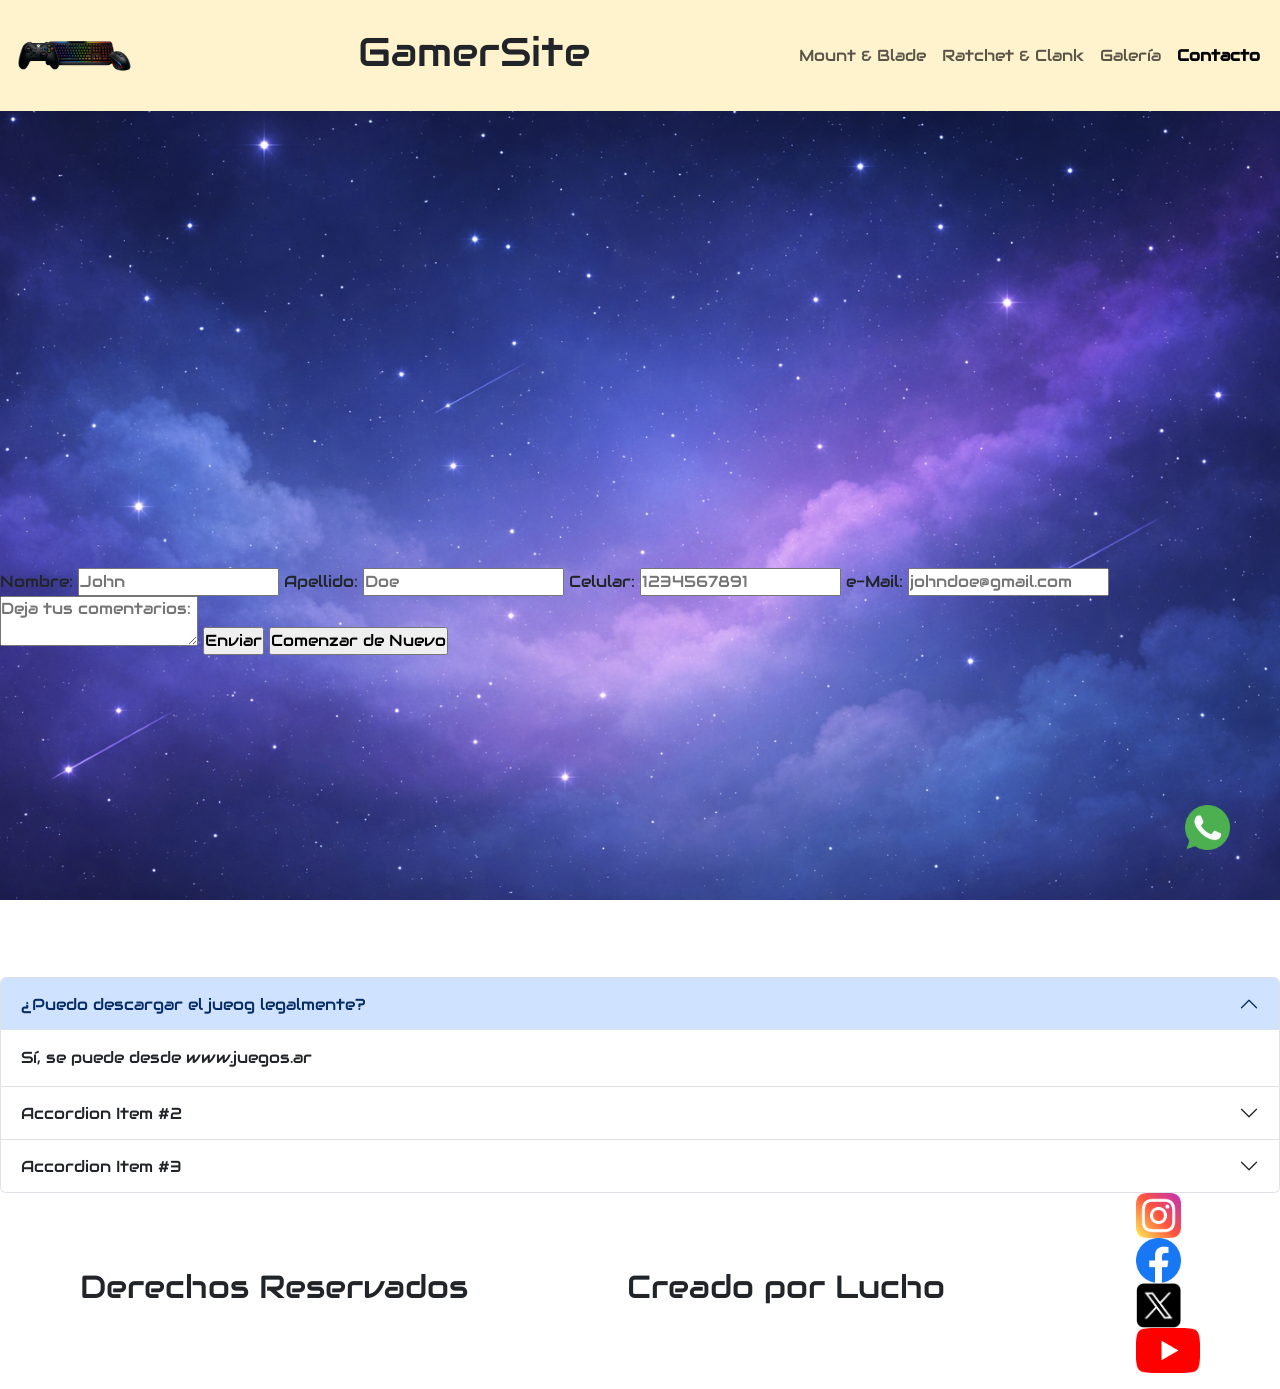
==== pages/contacto.html @ acaf25fb "First commit of GamerSite" ====
<!DOCTYPE html>
<html lang="es-ar">

<head>
    <meta charset="UTF-8">
    <meta name="viewport" content="width=device-width, initial-scale=1.0">
    <title>GamerSite - Contacto</title>
    <link href="https://cdn.jsdelivr.net/npm/bootstrap@5.3.8/dist/css/bootstrap.min.css" rel="stylesheet"
        integrity="sha384-sRIl4kxILFvY47J16cr9ZwB07vP4J8+LH7qKQnuqkuIAvNWLzeN8tE5YBujZqJLB" crossorigin="anonymous">
    <link rel="stylesheet" href="../styles/styles.css">
</head>

<body>
    <header>
        <nav class="navbar navbar-expand-lg bg-warning-subtle">
            <div class="container-fluid">
                <a class="navbar-brand" href="../index.html">
                    <img src="../assets/logo.png"
                        alt="Logo de GamerSite con un mando (joystick) de pc y un conjunto gamer de teclado y mouse"
                        class="logo">
                </a>
                <h1 class="titulo">GamerSite</h1>
                <button class="navbar-toggler" type="button" data-bs-toggle="collapse"
                    data-bs-target="#navbarNavDropdown" aria-controls="navbarNavDropdown" aria-expanded="false"
                    aria-label="Toggle navigation">
                    <span class="navbar-toggler-icon"></span>
                </button>
                <div class="collapse navbar-collapse" id="navbarNavDropdown">
                    <ul class="navbar-nav">
                        <li class="nav-item">
                            <a class="nav-link" href="./mab.html">Mount & Blade</a>
                        </li>
                        <li class="nav-item">
                            <a class="nav-link" aria-current="page" href="./rac.html">Ratchet & Clank</a>
                        </li>
                        <li class="nav-item">
                            <a class="nav-link" href="./galeria.html">Galería</a>
                        </li>
                        <li class="nav-item">
                            <a class="nav-link active" aria-current="page" href="./contacto.html">Contacto</a>
                        </li>
                    </ul>
                </div>
            </div>
        </nav>
    </header>

    <main>
        <iframe
            src="https://www.google.com/maps/embed?pb=!1m18!1m12!1m3!1d4786.296131855765!2d-64.55979134716132!3d-31.976561609284506!2m3!1f0!2f0!3f0!3m2!1i1024!2i768!4f13.1!3m3!1m2!1s0x95d2b0447c2bd5ff%3A0x3245f2bd7c030f4c!2sPlaza%20Jose%20Hernandez!5e0!3m2!1ses!2sar!4v1768403848104!5m2!1ses!2sar"
            width="600" height="450" style="border:0;" allowfullscreen="" loading="lazy"
            referrerpolicy="no-referrer-when-downgrade" class="maps"></iframe>

        <form>
            <label>Nombre:</label>
            <input type="text" placeholder="John">

            <label>Apellido:</label>
            <input type="text" placeholder="Doe">

            <label>Celular:</label>
            <input type="number" placeholder="1234567891">

            <label>e-Mail:</label>
            <input type="email" placeholder="johndoe@gmail.com">

            <textarea placeholder="Deja tus comentarios:"></textarea>

            <input type="submit" value="Enviar">
            <input type="reset" value="Comenzar de Nuevo">

        </form>

        <iframe width="560" height="315" src="https://www.youtube.com/embed/uA4NB6C_1W8?si=83ViBQy3-pHXhTYh"
            title="YouTube video player" frameborder="0"
            allow="accelerometer; autoplay; clipboard-write; encrypted-media; gyroscope; picture-in-picture; web-share"
            referrerpolicy="strict-origin-when-cross-origin" allowfullscreen class="music"></iframe>

        <div class="accordion" id="accordionExample">
            <div class="accordion-item">
                <h2 class="accordion-header">
                    <button class="accordion-button" type="button" data-bs-toggle="collapse"
                        data-bs-target="#collapseOne" aria-expanded="true" aria-controls="collapseOne">
                        ¿Puedo descargar el jueog legalmente?
                    </button>
                </h2>
                <div id="collapseOne" class="accordion-collapse collapse show" data-bs-parent="#accordionExample">
                    <div class="accordion-body">
                        Sí, se puede desde www.juegos.ar
                    </div>
                </div>
            </div>
            <div class="accordion-item">
                <h2 class="accordion-header">
                    <button class="accordion-button collapsed" type="button" data-bs-toggle="collapse"
                        data-bs-target="#collapseTwo" aria-expanded="false" aria-controls="collapseTwo">
                        Accordion Item #2
                    </button>
                </h2>
                <div id="collapseTwo" class="accordion-collapse collapse" data-bs-parent="#accordionExample">
                    <div class="accordion-body">
                        <strong>This is the second item’s accordion body.</strong> It is hidden by default, until the
                        collapse plugin adds the appropriate classes that we use to style each element. These classes
                        control the overall appearance, as well as the showing and hiding via CSS transitions. You can
                        modify any of this with custom CSS or overriding our default variables. It’s also worth noting
                        that just about any HTML can go within the <code>.accordion-body</code>, though the transition
                        does limit overflow.
                    </div>
                </div>
            </div>
            <div class="accordion-item">
                <h2 class="accordion-header">
                    <button class="accordion-button collapsed" type="button" data-bs-toggle="collapse"
                        data-bs-target="#collapseThree" aria-expanded="false" aria-controls="collapseThree">
                        Accordion Item #3
                    </button>
                </h2>
                <div id="collapseThree" class="accordion-collapse collapse" data-bs-parent="#accordionExample">
                    <div class="accordion-body">
                        <strong>This is the third item’s accordion body.</strong> It is hidden by default, until the
                        collapse plugin adds the appropriate classes that we use to style each element. These classes
                        control the overall appearance, as well as the showing and hiding via CSS transitions. You can
                        modify any of this with custom CSS or overriding our default variables. It’s also worth noting
                        that just about any HTML can go within the <code>.accordion-body</code>, though the transition
                        does limit overflow.
                    </div>
                </div>
            </div>
        </div>
    </main>


    <footer>
        <h2>Derechos Reservados</h2>
        <h2>Creado por Lucho</h2>
        <nav>
            <ul>
                <li>
                    <a href="https://www.instagram.com" target="_blank">
                        <img src="../assets/logos/instagram.png" alt="Logo de Instagram" class="rs">
                    </a>
                </li>
                <li>
                    <a href="https://www.facebook.com" target="_blank">
                        <img src="../assets/logos/facebook.png" alt="Logo de facebook" class="rs">
                    </a>
                </li>
                <li>
                    <a href="https://www.x.com" target="_blank">
                        <img src="../assets/logos/x.png" alt="Logo de X (Twitter)" class="rs">
                    </a>
                </li>
                <li>
                    <a href="https://www.youtube.com" target="_blank">
                        <img src="../assets/logos/yt.png" alt="Logo de Youtube" class="rs">
                    </a>
                </li>
                <li>
                    <a href="https://web.whatsapp.com/" target="_blank">
                        <img src="../assets/logos/whatsapp.png" alt="Logo de WhatsApp" class="rs wa">
                    </a>
                </li>
            </ul>
        </nav>
    </footer>
    <script src="https://cdn.jsdelivr.net/npm/bootstrap@5.3.8/dist/js/bootstrap.bundle.min.js"
        integrity="sha384-FKyoEForCGlyvwx9Hj09JcYn3nv7wiPVlz7YYwJrWVcXK/BmnVDxM+D2scQbITxI"
        crossorigin="anonymous"></script>
</body>

</html>
---- styles/styles.css ----
@import url('https://fonts.googleapis.com/css2?family=Audiowide&display=swap');

/* Colores */
/* 
Clasico: #B026FF
Eléctrico: #C77DFF
Ciberpunk: #9D00FF
Otro: #c237db
*/

:root{
    --violeta-neon-ciberpunk: #9D00FF;
    --violeta-neon: #c237db;
}

/* Reset */
*{
    margin: 0;
    padding: 0;
    box-sizing: border-box;
    font-family: Audiowide;
}

body{
    background-image: url(../assets/back.png);
    background-size: cover;
    background-repeat: no-repeat;
    background-position: center;
    background-attachment: fixed;
}

/* Header */
header{
    position: sticky;
    top: 0;
    z-index: 10;
}

.logo{
    height: auto;
    width: 10vw;
}

.navbar-collapse{
    flex-grow: 0;
    flex-basis: 0;
}

li{
    list-style: none;
}

.nav-links{
    color: var(--violeta-neon-ciberpunk);
    text-decoration: none;
    border: 2px solid var(--violeta-neon);
    border-radius: 10px;
    padding: 5px;
}

.active{
    font-weight: 900;
}

/* Footer */

footer{
    display: flex;
    justify-content: space-around;
    align-items: center;
}

.rslink{
    display: flex;
    gap: 20px;
}

.rs{
    height: 5vh;
    width: auto;
}

.wa{
    position: fixed;
    bottom: 50px;
    right: 50px;
}

/* Home */

.home{
    padding: 20px;
    display: flex;
    flex-flow: column wrap;
    justify-content: center;
    align-items: center;
    text-align: center;
}

.games-home{
    display: flex;
    flex-flow: column wrap;
    align-items: center;
    gap: 20px;
}

.btn-game{
    font-size: 1.25rem;
    color: var(--violeta-neon-ciberpunk);
    padding: 5px;
    border-radius: 15px;
    text-shadow:
    0 0 5px var(--violeta-neon),
    0 0 10px var(--violeta-neon),
    0 0 20px var(--violeta-neon);
    box-shadow:
    0 0 5px var(--violeta-neon),
    0 0 15px var(--violeta-neon);
}

p{
    font-size: 1.5rem;
}

.img-home{
    display: flex;
    flex-wrap: wrap;
    gap: 25px;
    justify-content: space-around;
}

.mb-imgs{
    width: auto;
    height: 25vh;
}

.rc-imgs{
    height: 40vh;
    width: auto;
}

/* Mount & Blade */

img{
    height: 25vh;
}

.img-car{
    display: flex;
    justify-content: center;
}

.carousel{
    width: 75vw;
}

/* Ratchet & Clank */
/* En donde van las img hay que armar carruseles con Bootstrap*/

/* Galería */


/* Contacto */


/* Media Queris */

/* Tablet */
@media (min-width: 480px) and (max-width: 960px){
    .navbar-collapse{
    flex-grow: 1;
    flex-basis: 100%;
    }
    .logo{
        height: 10vh;
        width: auto;
    }
    h1{
        display: none;
    }
    footer{
        flex-direction: column;
        gap: 20px;
    }
    .rc-imgs{
        height: auto;
        width: 40vw;
    }
}

/* Mobile */
@media (min-width: 300px) and (max-width: 479px){
    .navbar-collapse{
    flex-grow: 1;
    flex-basis: 100%;
    }
    .logo{
        height: 10vh;
        width: auto;
    }
    .navbar{
        flex-wrap: wrap;
        justify-content: center;
    }
    h1{
        display: none;
    }
    footer{
        flex-direction: column;
        gap: 20px;
    }
    .rc-imgs{
        height: auto;
        width: 80vw;
    }
}
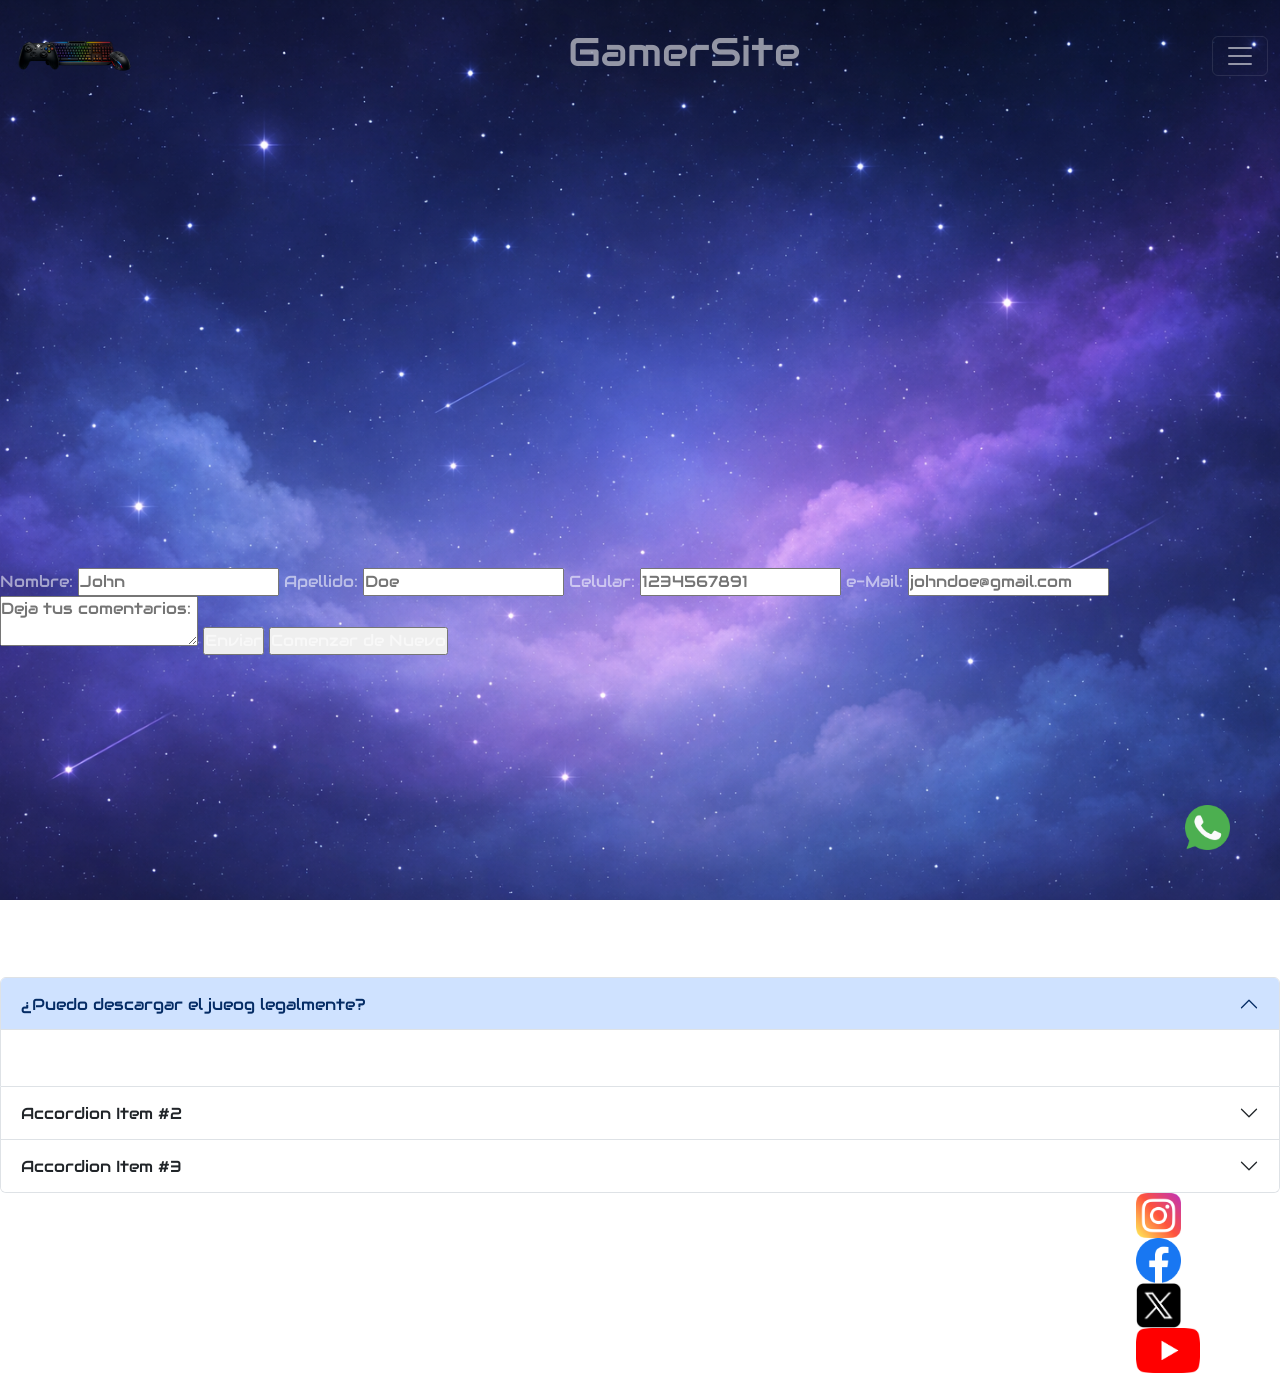
==== commit f949bcbe: "se corrigio la barra de navegación" ====
--- a/pages/contacto.html
+++ b/pages/contacto.html
@@ -12,7 +12,7 @@
 
 <body>
     <header>
-        <nav class="navbar navbar-expand-lg bg-warning-subtle">
+        <nav class="navbar text-center" data-bs-theme="dark">
             <div class="container-fluid">
                 <a class="navbar-brand" href="../index.html">
                     <img src="../assets/logo.png"
@@ -23,10 +23,11 @@
                 <button class="navbar-toggler" type="button" data-bs-toggle="collapse"
                     data-bs-target="#navbarNavDropdown" aria-controls="navbarNavDropdown" aria-expanded="false"
                     aria-label="Toggle navigation">
-                    <span class="navbar-toggler-icon"></span>
+                    <span class="navbar-toggler-icon">
+                    </span>
                 </button>
                 <div class="collapse navbar-collapse" id="navbarNavDropdown">
-                    <ul class="navbar-nav">
+                    <ul class="navbar-nav flex-column w-100">
                         <li class="nav-item">
                             <a class="nav-link" href="./mab.html">Mount & Blade</a>
                         </li>
@@ -68,6 +69,7 @@
 
             <input type="submit" value="Enviar">
             <input type="reset" value="Comenzar de Nuevo">
+            
 
         </form>
 
--- a/styles/styles.css
+++ b/styles/styles.css
@@ -19,6 +19,7 @@
     padding: 0;
     box-sizing: border-box;
     font-family: Audiowide;
+    color: rgba(255, 255, 255, 0.55);
 }
 
 body{
@@ -41,10 +42,10 @@
     width: 10vw;
 }
 
-.navbar-collapse{
+/* .navbar-collapse{
     flex-grow: 0;
     flex-basis: 0;
-}
+} */
 
 li{
     list-style: none;
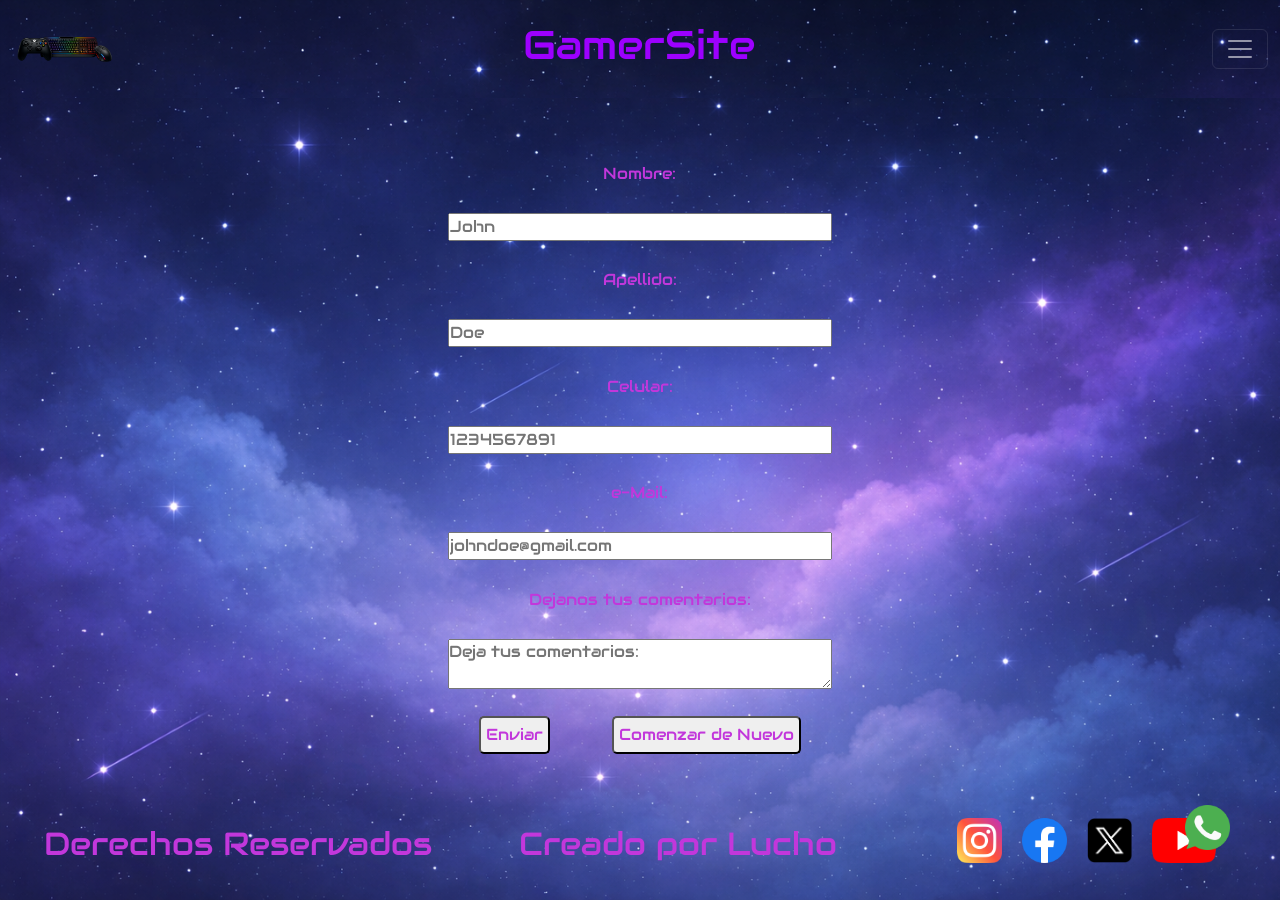
==== commit b2ed2499: "Se optimizaron algunos archivos y se agregó SASS" ====
--- a/pages/contacto.html
+++ b/pages/contacto.html
@@ -8,6 +8,7 @@
     <link href="https://cdn.jsdelivr.net/npm/bootstrap@5.3.8/dist/css/bootstrap.min.css" rel="stylesheet"
         integrity="sha384-sRIl4kxILFvY47J16cr9ZwB07vP4J8+LH7qKQnuqkuIAvNWLzeN8tE5YBujZqJLB" crossorigin="anonymous">
     <link rel="stylesheet" href="../styles/styles.css">
+    <link rel="shortcut icon" href="../assets/logo.png" type="image/x-icon">
 </head>
 
 <body>
@@ -38,7 +39,7 @@
                             <a class="nav-link" href="./galeria.html">Galería</a>
                         </li>
                         <li class="nav-item">
-                            <a class="nav-link active" aria-current="page" href="./contacto.html">Contacto</a>
+                            <a class="nav-link activo" aria-current="page" href="./contacto.html">Contacto</a>
                         </li>
                     </ul>
                 </div>
@@ -46,89 +47,39 @@
         </nav>
     </header>
 
-    <main>
+    <main class="cont">
         <iframe
-            src="https://www.google.com/maps/embed?pb=!1m18!1m12!1m3!1d4786.296131855765!2d-64.55979134716132!3d-31.976561609284506!2m3!1f0!2f0!3f0!3m2!1i1024!2i768!4f13.1!3m3!1m2!1s0x95d2b0447c2bd5ff%3A0x3245f2bd7c030f4c!2sPlaza%20Jose%20Hernandez!5e0!3m2!1ses!2sar!4v1768403848104!5m2!1ses!2sar"
-            width="600" height="450" style="border:0;" allowfullscreen="" loading="lazy"
+            src="https://www.google.com/maps/embed?pb=!1m18!1m12!1m3!1d4786.296131855765!2d-64.55979134716132!3d-31.976561609284506!2m3!1f0!2f0!3f0!3m2!1i1024!2i768!4f13.1!3m3!1m2!1s0x95d2b0447c2bd5ff%3A0x3245f2bd7c030f4c!2sPlaza%20Jose%20Hernandez!5e0!3m2!1ses!2sar!4v1768403848104!5m2!1ses!2sar" style="border:0;" allowfullscreen="" loading="lazy"
             referrerpolicy="no-referrer-when-downgrade" class="maps"></iframe>
 
         <form>
-            <label>Nombre:</label>
-            <input type="text" placeholder="John">
+            <label for="name">Nombre:</label>
+            <input type="text" id="name" placeholder="John">
 
-            <label>Apellido:</label>
-            <input type="text" placeholder="Doe">
+            <label for="surname">Apellido:</label>
+            <input type="text" id="surname" placeholder="Doe">
 
-            <label>Celular:</label>
-            <input type="number" placeholder="1234567891">
+            <label for="phone">Celular:</label>
+            <input type="number" id="phone" placeholder="1234567891">
 
-            <label>e-Mail:</label>
-            <input type="email" placeholder="johndoe@gmail.com">
+            <label for="mail">e-Mail:</label>
+            <input type="email" placeholder="johndoe@gmail.com" id="mail">
 
-            <textarea placeholder="Deja tus comentarios:"></textarea>
-
-            <input type="submit" value="Enviar">
-            <input type="reset" value="Comenzar de Nuevo">
+            <label for="comments">Dejanos tus comentarios:</label>
+            <textarea placeholder="Deja tus comentarios:" id="comments"></textarea>
+            
+            <div>
+                <input type="submit" value="Enviar">
+                <input type="reset" value="Comenzar de Nuevo">
+            </div>
             
 
         </form>
 
-        <iframe width="560" height="315" src="https://www.youtube.com/embed/uA4NB6C_1W8?si=83ViBQy3-pHXhTYh"
+        <iframe src="https://www.youtube.com/embed/uA4NB6C_1W8?si=83ViBQy3-pHXhTYh"
             title="YouTube video player" frameborder="0"
             allow="accelerometer; autoplay; clipboard-write; encrypted-media; gyroscope; picture-in-picture; web-share"
             referrerpolicy="strict-origin-when-cross-origin" allowfullscreen class="music"></iframe>
-
-        <div class="accordion" id="accordionExample">
-            <div class="accordion-item">
-                <h2 class="accordion-header">
-                    <button class="accordion-button" type="button" data-bs-toggle="collapse"
-                        data-bs-target="#collapseOne" aria-expanded="true" aria-controls="collapseOne">
-                        ¿Puedo descargar el jueog legalmente?
-                    </button>
-                </h2>
-                <div id="collapseOne" class="accordion-collapse collapse show" data-bs-parent="#accordionExample">
-                    <div class="accordion-body">
-                        Sí, se puede desde www.juegos.ar
-                    </div>
-                </div>
-            </div>
-            <div class="accordion-item">
-                <h2 class="accordion-header">
-                    <button class="accordion-button collapsed" type="button" data-bs-toggle="collapse"
-                        data-bs-target="#collapseTwo" aria-expanded="false" aria-controls="collapseTwo">
-                        Accordion Item #2
-                    </button>
-                </h2>
-                <div id="collapseTwo" class="accordion-collapse collapse" data-bs-parent="#accordionExample">
-                    <div class="accordion-body">
-                        <strong>This is the second item’s accordion body.</strong> It is hidden by default, until the
-                        collapse plugin adds the appropriate classes that we use to style each element. These classes
-                        control the overall appearance, as well as the showing and hiding via CSS transitions. You can
-                        modify any of this with custom CSS or overriding our default variables. It’s also worth noting
-                        that just about any HTML can go within the <code>.accordion-body</code>, though the transition
-                        does limit overflow.
-                    </div>
-                </div>
-            </div>
-            <div class="accordion-item">
-                <h2 class="accordion-header">
-                    <button class="accordion-button collapsed" type="button" data-bs-toggle="collapse"
-                        data-bs-target="#collapseThree" aria-expanded="false" aria-controls="collapseThree">
-                        Accordion Item #3
-                    </button>
-                </h2>
-                <div id="collapseThree" class="accordion-collapse collapse" data-bs-parent="#accordionExample">
-                    <div class="accordion-body">
-                        <strong>This is the third item’s accordion body.</strong> It is hidden by default, until the
-                        collapse plugin adds the appropriate classes that we use to style each element. These classes
-                        control the overall appearance, as well as the showing and hiding via CSS transitions. You can
-                        modify any of this with custom CSS or overriding our default variables. It’s also worth noting
-                        that just about any HTML can go within the <code>.accordion-body</code>, though the transition
-                        does limit overflow.
-                    </div>
-                </div>
-            </div>
-        </div>
     </main>
 
 
@@ -136,7 +87,7 @@
         <h2>Derechos Reservados</h2>
         <h2>Creado por Lucho</h2>
         <nav>
-            <ul>
+            <ul class="rslink">
                 <li>
                     <a href="https://www.instagram.com" target="_blank">
                         <img src="../assets/logos/instagram.png" alt="Logo de Instagram" class="rs">
--- a/styles/styles.css
+++ b/styles/styles.css
@@ -1,217 +1,324 @@
-@import url('https://fonts.googleapis.com/css2?family=Audiowide&display=swap');
-
-/* Colores */
-/* 
-Clasico: #B026FF
-Eléctrico: #C77DFF
-Ciberpunk: #9D00FF
-Otro: #c237db
-*/
-
-:root{
-    --violeta-neon-ciberpunk: #9D00FF;
-    --violeta-neon: #c237db;
-}
-
-/* Reset */
-*{
-    margin: 0;
+@import url("https://fonts.googleapis.com/css2?family=Audiowide&display=swap");
+* {
+  margin: 0;
+  padding: 0;
+  box-sizing: border-box;
+  font-family: Audiowide;
+  color: #c237db;
+}
+
+body {
+  background-image: url(../assets/back.png);
+  background-size: cover;
+  background-repeat: no-repeat;
+  background-attachment: fixed;
+}
+body main {
+  padding: 50px;
+}
+
+header {
+  background-image: url(../assets/back.png);
+  background-repeat: no-repeat;
+  background-size: cover;
+  position: sticky;
+  top: 0;
+  z-index: 10;
+}
+header .logo {
+  height: 8vh;
+  width: auto;
+}
+header .titulo {
+  color: #9D00FF;
+  margin-right: 70px;
+}
+header .nav-link {
+  color: #9D00FF;
+}
+header .activo {
+  color: #c237db;
+  font-weight: 900;
+}
+@media (min-width: 480px) and (max-width: 960px) {
+  header .logo {
+    height: 10vh;
+    width: auto;
+  }
+  header .titulo {
+    display: none;
+  }
+}
+@media (min-width: 300px) and (max-width: 479px) {
+  header .logo {
+    height: 10vh;
+    width: auto;
+  }
+  header .titulo {
+    display: none;
+  }
+}
+
+footer {
+  display: flex;
+  flex-direction: row;
+  flex-wrap: nowrap;
+  justify-content: space-around;
+  align-items: center;
+}
+footer .rslink {
+  display: flex;
+  gap: 20px;
+}
+footer .rslink li {
+  list-style: none;
+}
+footer .rslink li .rs {
+  height: 5vh;
+  width: auto;
+}
+footer .rslink li .wa {
+  position: fixed;
+  bottom: 50px;
+  right: 50px;
+  animation: vibrar 1s infinite ease;
+}
+footer .rslink li :hover {
+  animation: none;
+}
+@media (min-width: 480px) and (max-width: 960px) {
+  footer {
+    flex-direction: column;
+    gap: 20px;
+  }
+}
+@media (min-width: 300px) and (max-width: 479px) {
+  footer {
+    flex-direction: column;
+    gap: 20px;
+  }
+}
+
+@keyframes vibrar {
+  10% {
+    transform: translateY(10px);
+  }
+  20% {
+    transform: translateX(5px);
+  }
+  30% {
+    transform: translateX(-5px);
+  }
+  40% {
+    transform: translateX(5px);
+  }
+  50% {
+    transform: translateX(-5px);
+  }
+  60% {
+    transform: translateX(5px);
+  }
+  70% {
+    transform: translateX(-5px);
+  }
+  80% {
+    transform: translateX(5px);
+  }
+  90% {
+    transform: translateX(-5px);
+  }
+  100% {
+    transform: rotateY(0);
+  }
+}
+.home {
+  display: flex;
+  flex-direction: column;
+  flex-wrap: wrap;
+  justify-content: center;
+  align-items: center;
+  text-align: center;
+}
+.home .games-home {
+  display: flex;
+  flex-direction: column;
+  flex-wrap: wrap;
+  justify-content: center;
+  align-items: center;
+  gap: 20px;
+}
+.home .games-home p {
+  font-size: 1.5rem;
+}
+.home .games-home .img-home {
+  display: flex;
+  flex-direction: row;
+  flex-wrap: wrap;
+  justify-content: center;
+  align-items: center;
+  gap: 25px;
+}
+.home .games-home .img-home .mb-imgs {
+  width: 25vw;
+  height: auto;
+  transition: 2s all ease-in-out;
+}
+.home .games-home .img-home :hover {
+  scale: 1.5;
+}
+.home .games-home .img-home .rc-imgs {
+  height: 40vh;
+  width: auto;
+  transition: 2s all ease-in-out;
+}
+.home .games-home .img-home :hover {
+  scale: 1.5;
+  object-fit: cover;
+}
+.home .games-home .btn-game {
+  text-decoration: none;
+  font-size: 1.25rem;
+  color: #9D00FF;
+  padding: 5px;
+  border-radius: 15px;
+  text-shadow: 0 0 5px #c237db, 0 0 10px #c237db, 0 0 20px #c237db;
+  box-shadow: 0 0 5px #c237db, 0 0 15px #c237db;
+}
+@media (min-width: 480px) and (max-width: 960px) {
+  .home .games-home .img-home .rc-imgs, .home .games-home .img-home .mb-imgs {
+    height: auto;
+    width: 40vw;
+  }
+}
+@media (min-width: 300px) and (max-width: 479px) {
+  .home .games-home .img-home {
+    flex-direction: column;
+  }
+  .home .games-home .img-home .rc-imgs, .home .games-home .img-home .mb-imgs {
+    height: auto;
+    width: 80vw;
+  }
+}
+
+.mab-main {
+  text-align: center;
+}
+.mab-main p {
+  padding: 0 10rem;
+}
+@media (min-width: 480px) and (max-width: 960px) {
+  .mab-main p {
+    padding: 0 2rem;
+  }
+}
+@media (min-width: 300px) and (max-width: 479px) {
+  .mab-main p {
     padding: 0;
-    box-sizing: border-box;
-    font-family: Audiowide;
-    color: rgba(255, 255, 255, 0.55);
-}
-
-body{
-    background-image: url(../assets/back.png);
-    background-size: cover;
-    background-repeat: no-repeat;
-    background-position: center;
-    background-attachment: fixed;
-}
-
-/* Header */
-header{
-    position: sticky;
-    top: 0;
-    z-index: 10;
-}
-
-.logo{
+  }
+}
+
+.rac-main {
+  text-align: center;
+  display: flex;
+  flex-direction: column;
+  gap: 40px;
+}
+.rac-main p {
+  padding: 0 10rem;
+}
+.rac-main .rac-gal {
+  display: flex;
+  flex-flow: row wrap;
+  justify-content: space-around;
+  align-items: center;
+  align-content: center;
+  gap: 20px;
+}
+.rac-main .rac-gal img {
+  width: 40vw;
+  height: auto;
+  border-radius: 100px;
+}
+@media (min-width: 480px) and (max-width: 960px) {
+  .rac-main p {
+    padding: 0 2rem;
+  }
+  .rac-main .rac-gal {
+    gap: 10px;
+  }
+  .rac-main .rac-gal img {
+    border-radius: 50px;
+  }
+}
+@media (min-width: 300px) and (max-width: 479px) {
+  .rac-main p {
+    padding: 0;
+  }
+  .rac-main .rac-gal {
+    gap: 10px;
+  }
+  .rac-main .rac-gal img {
+    width: 80vw;
+    border-radius: 25px;
+  }
+}
+
+.cont {
+  display: flex;
+  justify-content: space-around;
+  height: 80vh;
+}
+.cont iframe {
+  height: 60vh;
+  width: 30vw;
+}
+.cont form {
+  width: 30vw;
+  display: flex;
+  flex-direction: column;
+  justify-content: space-around;
+  text-align: center;
+}
+.cont form div {
+  display: flex;
+  justify-content: space-around;
+}
+.cont form div input {
+  border-radius: 5px;
+  padding: 5px;
+}
+@media (min-width: 480px) and (max-width: 960px) {
+  .cont {
     height: auto;
-    width: 10vw;
-}
-
-/* .navbar-collapse{
-    flex-grow: 0;
-    flex-basis: 0;
-} */
-
-li{
-    list-style: none;
-}
-
-.nav-links{
-    color: var(--violeta-neon-ciberpunk);
-    text-decoration: none;
-    border: 2px solid var(--violeta-neon);
-    border-radius: 10px;
-    padding: 5px;
-}
-
-.active{
-    font-weight: 900;
-}
-
-/* Footer */
-
-footer{
-    display: flex;
-    justify-content: space-around;
-    align-items: center;
-}
-
-.rslink{
-    display: flex;
-    gap: 20px;
-}
-
-.rs{
-    height: 5vh;
-    width: auto;
-}
-
-.wa{
-    position: fixed;
-    bottom: 50px;
-    right: 50px;
-}
-
-/* Home */
-
-.home{
-    padding: 20px;
-    display: flex;
-    flex-flow: column wrap;
+    flex-direction: column;
     justify-content: center;
     align-items: center;
-    text-align: center;
-}
-
-.games-home{
-    display: flex;
-    flex-flow: column wrap;
+    gap: 20px;
+  }
+  .cont iframe {
+    height: 40vh;
+  }
+  .cont iframe, .cont form {
+    width: 80vw;
+  }
+}
+@media (min-width: 300px) and (max-width: 479px) {
+  .cont {
+    height: auto;
+    flex-direction: column;
+    justify-content: center;
     align-items: center;
     gap: 20px;
-}
-
-.btn-game{
-    font-size: 1.25rem;
-    color: var(--violeta-neon-ciberpunk);
-    padding: 5px;
-    border-radius: 15px;
-    text-shadow:
-    0 0 5px var(--violeta-neon),
-    0 0 10px var(--violeta-neon),
-    0 0 20px var(--violeta-neon);
-    box-shadow:
-    0 0 5px var(--violeta-neon),
-    0 0 15px var(--violeta-neon);
-}
-
-p{
-    font-size: 1.5rem;
-}
-
-.img-home{
-    display: flex;
-    flex-wrap: wrap;
-    gap: 25px;
-    justify-content: space-around;
-}
-
-.mb-imgs{
-    width: auto;
-    height: 25vh;
-}
-
-.rc-imgs{
+  }
+  .cont iframe, .cont form {
+    width: 80vw;
+  }
+  .cont iframe {
     height: 40vh;
-    width: auto;
-}
-
-/* Mount & Blade */
-
-img{
-    height: 25vh;
-}
-
-.img-car{
-    display: flex;
-    justify-content: center;
-}
-
-.carousel{
-    width: 75vw;
-}
-
-/* Ratchet & Clank */
-/* En donde van las img hay que armar carruseles con Bootstrap*/
-
-/* Galería */
-
-
-/* Contacto */
-
-
-/* Media Queris */
-
-/* Tablet */
-@media (min-width: 480px) and (max-width: 960px){
-    .navbar-collapse{
-    flex-grow: 1;
-    flex-basis: 100%;
-    }
-    .logo{
-        height: 10vh;
-        width: auto;
-    }
-    h1{
-        display: none;
-    }
-    footer{
-        flex-direction: column;
-        gap: 20px;
-    }
-    .rc-imgs{
-        height: auto;
-        width: 40vw;
-    }
-}
-
-/* Mobile */
-@media (min-width: 300px) and (max-width: 479px){
-    .navbar-collapse{
-    flex-grow: 1;
-    flex-basis: 100%;
-    }
-    .logo{
-        height: 10vh;
-        width: auto;
-    }
-    .navbar{
-        flex-wrap: wrap;
-        justify-content: center;
-    }
-    h1{
-        display: none;
-    }
-    footer{
-        flex-direction: column;
-        gap: 20px;
-    }
-    .rc-imgs{
-        height: auto;
-        width: 80vw;
-    }
-}+  }
+  .cont form {
+    gap: 10px;
+  }
+}
+
+/*# sourceMappingURL=styles.css.map */
